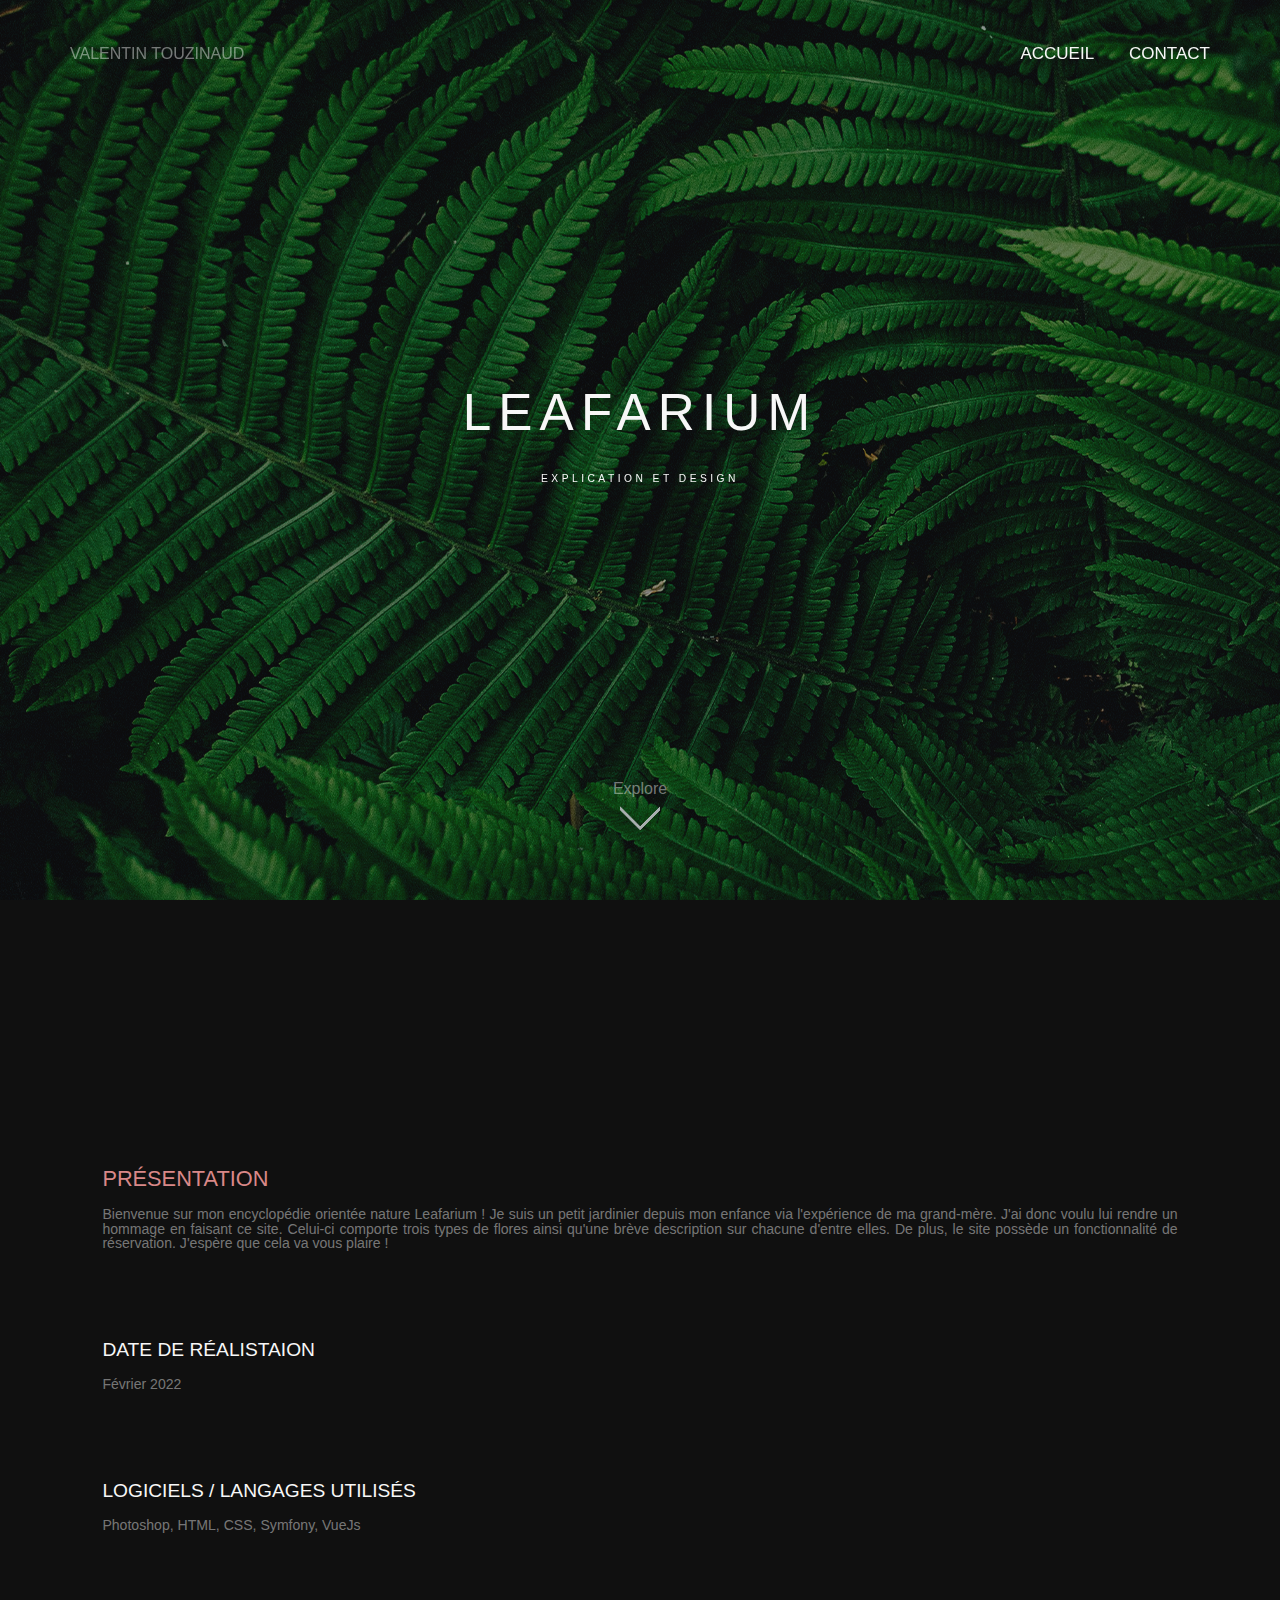
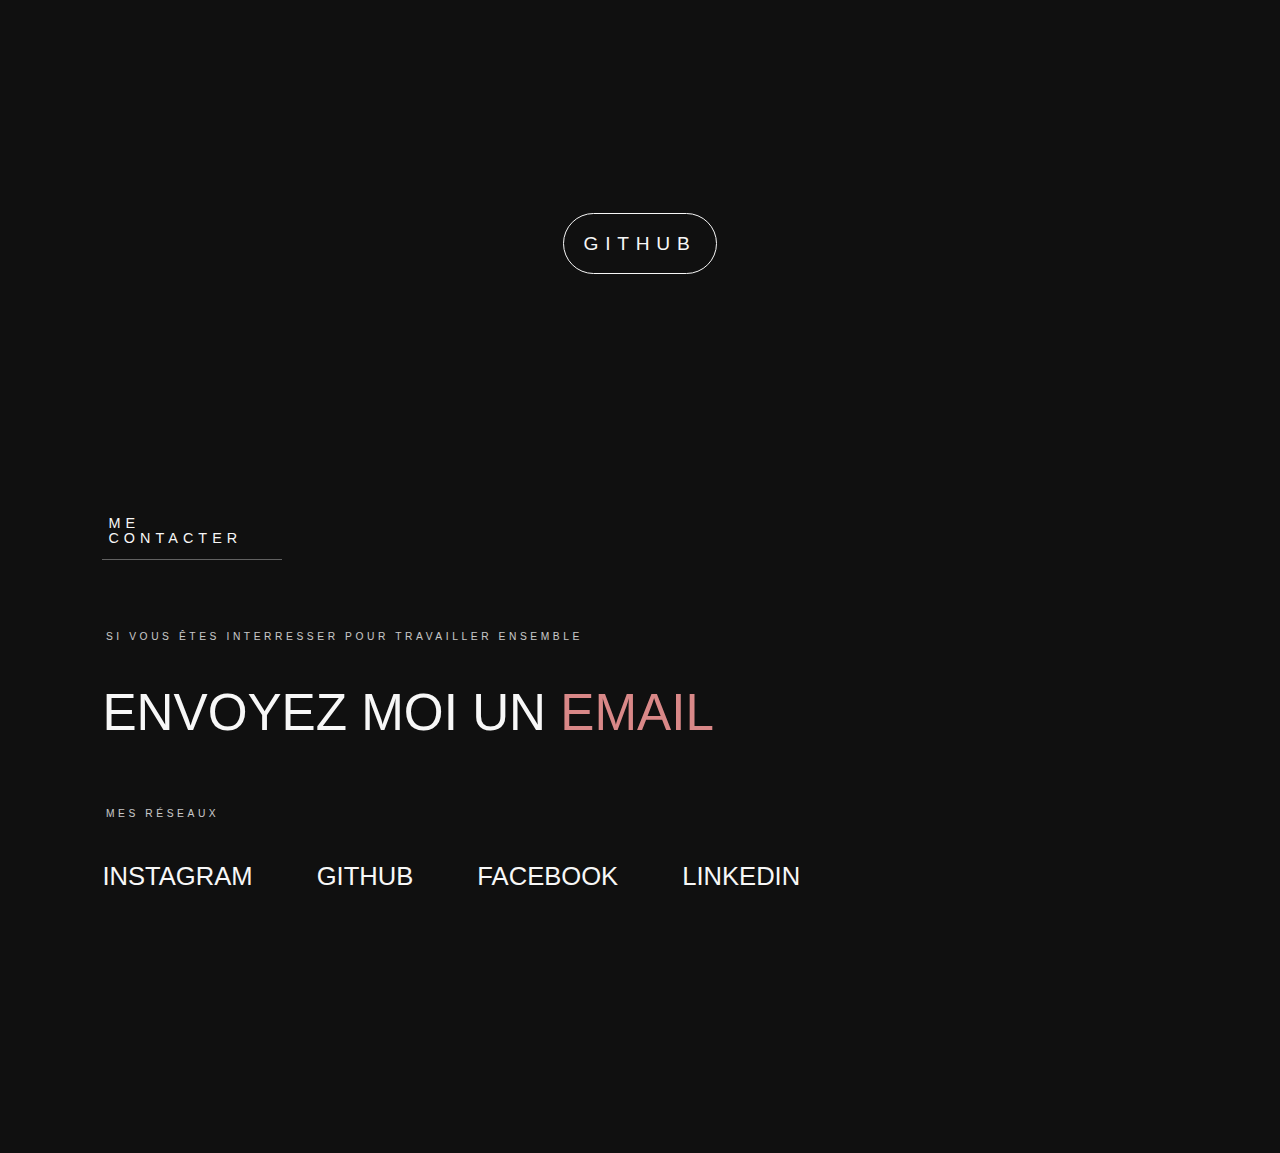
==== Portfolio/page/leafarium.html @ 23c2c00a "Add files via upload" ====
<!DOCTYPE html>
<html lang="fr">
    <head>
        <meta charset="utf-8">
        <meta name="viewport" content="width=device-width, initial-scale=1">
        <title> Portfolio Détail </title>
        <link rel="stylesheet" href="../inc/style.css">
        <link rel="stylesheet" href="../inc/reset.css">
        <!-- Font Inter  -->
        <link rel="preconnect" href="https://rsms.me/">
        <link rel="stylesheet" href="https://rsms.me/inter/inter.css">
        <!-- AOS -->
        <link href="https://unpkg.com/aos@2.3.1/dist/aos.css" rel="stylesheet">
        <!-- script aos -->
        <script src="https://unpkg.com/aos@2.3.1/dist/aos.js"></script>
    </head>
    <body>
    <!-- navbar -->
        <header>
            <nav class="navbar">
                <p> VALENTIN TOUZINAUD </p>
                <ul>
                    <li>
                        <a href="../index.html"> ACCUEIL </a>
                    </li>
                    <li>
                        <a href="#contactScroll"> CONTACT </a>
                    </li>
                </ul>
            </nav>
        </header>
    <!-- Page Swipe  -->
    <section class="leafarium">
        <div class="swipe" data-aos="fade-up" data-aos-duration="1500">
            <h1> LEAFARIUM </h1>
            <h2> EXPLICATION ET DESIGN </h2>
        </div>
        <p class="texteExplorer"> Explore </p>
        <img class="fleche" src="../img/fleche.PNG" alt="fleche">
    </section>
    <!-- Page Explication -->
    <section class="explication">
        <div class="texteExplication">
            <h2> PRÉSENTATION </h2>
            <p> Bienvenue sur mon encyclopédie orientée nature Leafarium ! Je suis un petit jardinier depuis mon enfance via l'expérience de ma grand-mère. J'ai donc voulu lui rendre un hommage en faisant ce site. Celui-ci comporte trois types de flores ainsi qu'une brève description sur chacune d'entre elles. De plus, le site possède un fonctionnalité de réservation. J'espère que cela va vous plaire !  </p>
            <h3> DATE DE RÉALISTAION </h3>
            <p> Février 2022 </p>
            <h3> LOGICIELS / LANGAGES UTILISÉS </h3>
            <p> Photoshop, HTML, CSS, Symfony, VueJs</p>
        </div>
    </section>
    <!-- Page Images  -->
    <div class="images">
        <figure data-aos="fade-up" data-aos-duration="1000">
            <img src="../img/leafarium1.PNG" alt="image1">
        </figure>
        <figure data-aos="fade-up" data-aos-duration="1000">
            <img src="../img/leafarium2.PNG" alt="image2">
        </figure>
        <figure data-aos="fade-up" data-aos-duration="1000">
            <img src="../img/leafarium3.PNG" alt="image3">
        </figure>
        <figure data-aos="fade-up" data-aos-duration="1000">
            <img src="../img/leafarium4.PNG" alt="image4">
        </figure>
        <figure data-aos="fade-up" data-aos-duration="1000">
            <img src="../img/leafarium5.PNG" alt="image5">
        </figure>
        <a href="https://github.com/ValentinTouzinaud" class="boutonGithub"> GITHUB </a>
    </div>
    <!-- Page Contact -->
    <section class="contact">
        <div class="deplacement">
            <div class="soulignement">
                <h2 id="contactScroll"> ME CONTACTER </h2>
                <div class="espacement"></div>
            </div>
            <h3 class="texteContact"> SI VOUS ÊTES INTERRESSER POUR TRAVAILLER ENSEMBLE </h3>
            <a href="mailto:valentin.touzinaud@gmail.com"><p> ENVOYEZ MOI UN<span class="email">&nbsp;EMAIL</span></p></a>
            <h3 class="texteContact"> MES RÉSEAUX </h3>
            <ul class="reseau">
                <li>
                    <a href="https://www.instagram.com/_valentin_tznd_/?hl=fr"> INSTAGRAM </a>
                </li>
                <li>
                    <a href="https://github.com/ValentinTouzinaud"> GITHUB </a>
                </li>
                <li>
                    <a href="https://www.facebook.com/valentin.touzinaud"> FACEBOOK </a>
                </li>
                <li>
                    <a href="https://www.linkedin.com/in/valentin-touzinaud-55255724b/"> LINKEDIN </a>
                </li>
            </ul>
        </div>
    </section>
    <script> AOS.init(); </script>
  </body>
</html>
---- Portfolio/inc/style.css ----
:after, :before {
    box-sizing: border-box;
}

/* Font Inter */
:root { 
    font-family: 'Inter', sans-serif; 
}

@supports (font-variation-settings : normal) {
    :root { 
        font-family: 'Inter var', sans-serif; 
    }
}

/* scroll-behavior: smooth; permet d'avoir un défilement smooth vers un point B */
html {
    font-size: 62.5%;
    scroll-behavior: smooth;
}

body {
    font-size: 1.4rem;
    color: #F7F7F7;
    background-color:#101010;
}

/* retire la scrollbar mais garde la fonction scroll */
body::-webkit-scrollbar {
    display: none;
}


/* Navbar */
.navbar{
    font-family: 'Inter' sans-serif;
    position: fixed;
    margin: 0;
    padding: 0;
    top: 0;
    width: 100%;
    display: flex;
    justify-content: space-between;
    align-items: center;
    padding-top: 5vh;
    z-index: 10;
}

.navbar p{
    color: rgba(247, 247, 247, 0.45);
    margin-left: 70px;
}

.navbar ul {
    display: flex;
    margin-right: 70px;
}

.navbar a{
    text-decoration: none;
    color: #F7F7F7;
    font-size: 17px;
    margin-left: 35px;
}


/* Page 1 (Presentation) */
.presentation{
    width: 100vw;
    height: 100vh;
    left: 0px;
    top: 0px;
    background-image: url("../img/fondPresentation.png");
    overflow: hidden;
}

.presentation .bienvenue{
    margin-left: 9%;
    width: 55%;
    padding-top: 30vh;
    padding-bottom: 20vh;
}

.presentation h1{
    font-family: 'Inter' sans-serif;
    font-style: normal;
    font-weight: 600;
    font-size: 3.5vw;
    line-height: 140%;
}

.presentation h2{
    font-family: 'Inter';
    font-style: normal;
    font-weight: 300;
    font-size: 0.75vw;
    line-height: 16px;
    letter-spacing: 0.35em;
    margin-left: 0.2%;
    margin-top: 30px;
}

.presentation span{
    color: #D98888;
}

.presentation .hover img{
    position: absolute;
    opacity: 80%;
    width: 200px;
    display: none;
    pointer-events: none;
    z-index: 10;
}

.presentation .basDePage{
    display: flex;
    align-items: center;
    flex-direction: column;
    margin-left: 15vw;
    margin-right: 15vw;
    margin-bottom: 1vh;
}

.presentation p{
    color: rgba(247, 247, 247, 0.45);
}

.presentation .fleche{
    width: 35px;
    margin-top: 2vh;
}

/* FIn de la Page 1*/

/* Page 2 (Skills) */
.skills{
    width: 100vw;
    height: 100vh;
    font-family: 'Inter';
    font-style: normal;
    display: flex;
    align-items: center;
    overflow: hidden;
}

.zoneTexte{
    width: 50%;
    height: 100%;
    display: flex;
    flex-direction: column;
    justify-content: center;
}


.partieTexte{ 
    margin-top: 5%;
    margin-bottom: 5%;
    margin-left: 20%;
    margin-right: 20%;
    display: flex;
    flex-direction: column;
    align-items: center;
}

.skills .titre{
    max-width: 200px;
}


.skills h2{
    font-weight: 300;
    font-size: 0.7vw;
    line-height: 16px;
    letter-spacing: 0.35em;
    margin-left: 5px;
}

.espacement{
    margin: 1.5vh 0px;
    margin-bottom: 2vh;
    height: 1px;
    background-color: #616161;
}

.skills p{
    font-weight: 400;
    font-size: 1.2vw;
    line-height: auto;
    text-align: justify;
}

.defilement{
    width: 50%;
    height: 100vh;
    display: flex;
    justify-content: center;
    align-items: center;
}

.espacementVerticalDebut{
    width: 1px;
    height: 80%;
    background-color: #F7F7F7;
    margin-right: 3em;
}

.espacementVerticalFin{
    width: 1px;
    height: 80%;
    background-color: #F7F7F7;
    margin-left: 3em;
}

.container {
    display: flex;
    width: 10%;
    transform: rotate(-90deg);
    margin-right: 1em;
}

.txt{
    white-space: nowrap;
    font-size: 6em;
    font-weight: 300;
    animation: scrollTxt 50s linear infinite;
}

@keyframes scrollTxt {
    0%{
      transform: translate(-120%, 0);
    }
    100% {
      transform: translate(-20%, 0);
    }
}

.container2 {
    display: flex;
    width: 10%;
    transform: rotate(90deg);
    margin-left: 1em;
}

.txt2 {
    white-space: nowrap;
    font-size: 6em;
    font-weight: 300;
    animation: scrollTxt2 50s linear infinite;
  }


@keyframes scrollTxt2 {
    0%{
      transform: translate(-118%, 0);
    }
    100% {
      transform: translate(-18%, 0);
    }
}

.skills .couleurD{
    color:#D98888;
}
/* Fin de la Page 2 (skills) */


/* Début de la page 3*/
.projets{
    width: 100vw;
    height: 100vh;
    font-family: 'Inter' sans-serif;
    display: flex;
    justify-content: center;
    flex-direction: column;
}

.espacementProjet{
    height: 1px;
    background-color: #616161;
    margin-top: 2.5vh;
    margin-bottom: 2.5vh;
    margin-left: 11vw;
    margin-right: 11vw;

}

.projets h2{
    margin-bottom: 4vh;
    font-family: 'Inter';
    font-style: normal;
    font-weight: 350;
    font-size: 1em;
    line-height: 16px;
    letter-spacing: 0.35em;
    text-align: center;
}

.projets .hover{
    transition: transform 0.3s;
    margin-left: 13%;
}

.projets .hover:hover{
    transform: translateX(1.5%) translateZ(0px);
}

.projets a{
    font-size: 4vw;
    letter-spacing: 3px;
    text-decoration: none;
    color: #F7F7F7;
}

.hover img{
    position: absolute;
    opacity: 100%;
    width: 400px;
    display: none;
    pointer-events: none;
    z-index: 10;
}
/* Fin de la Page 3 */


/* Début de la Page 4 */
.contact{
    width: 100vw;
    height: 100vh;
    font-family: 'Inter' sans-serif;
    display: flex;
    justify-content: center;
    flex-direction: column;
}

.contact .deplacement{
    margin-left: 8%;
}

.contact .soulignement{
    max-width: 180px;
    margin-bottom: 8vh;
}

.contact h2{
    margin-left: 6px;
    font-weight: 350;
    font-size: 0.9em;
    letter-spacing: 0.35em;
}

.contact h3{
    margin-left: 0.3%;
    font-size: 0.8vw;
    letter-spacing: 0.35em;
    opacity: 0.8;
}

.contact p{
    font-size: 4vw;
    margin-top: 5vh;
    margin-bottom: 5vh;
}

.contact .email{
    color: #D98888;
}

.reseau{
    display: flex;
    margin-top: 5vh;
}

.contact a{
    font-size: 2vw;
    text-decoration: none;
    color: #F7F7F7;
    margin-right: 5vw;
}
/* Fin de la Page 4*/





/* Commun des pages Detail */
.swipe{
    padding-top: 43vh;
}

.swipe h1{
    font-weight: 500;
    font-size: 4vw;
    letter-spacing: 0.14em;
}

.swipe h2{
    margin-top: 4vh;
    font-weight: 300;
    font-size: 0.8vw;
    letter-spacing: 0.34em;
}

.texteExplorer{
    margin-top: 33vh;
    margin-bottom: 1vh;
    color: rgba(247, 247, 247, 0.45);

}


.explication{
    width: 100vw;
    height: 100vh;
    font-family: 'Inter' sans-serif;
    display: flex;
    align-items: center;
}

.explication .texteExplication{
    margin-left: 8%;
    margin-right: 8%;
}

.explication h2{
    font-size: 1.7vw;
    color: #D98888;
}

.explication h3{
    font-size: 1.5vw;
    margin-top: 10vh;
}

.explication p{
    text-align: justify;
    font-weight: 400;
    font-size: 1.1vw;
    line-height: auto;
    color: rgba(247, 247, 247, 0.45);
    margin-top: 2vh;
}

.images{
    text-align: center;
}

.images figure img{
    margin-bottom: 15vh;
    width: 80%;
}

.images .boutonGithub{
    padding: 1em;
    text-align: center;
    letter-spacing: 0.35em;
    font-size: 1.2em;
    text-decoration: none;
    color: #F7F7F7;
    border: 1px solid;
    border-radius: 50px;
}
/* Fin Commun des pages Detail */


/* Debut page Museum (detail) */
.museum{
    width: 100vw;
    height: 100vh;
    left: 0px;
    top: 0px;
    font-family: 'Inter' sans-serif;
    background-image: url("../img/museum.png");
    text-align: center;
}

/* Debut page Leafarium (detail) */
.leafarium{
    width: 100vw;
    height: 100vh;
    left: 0px;
    top: 0px;
    font-family: 'Inter' sans-serif;
    background-image: url("../img/leafarium.png");
    text-align: center;
}


/* Debut page Moontain (detail) */
.moontain{
    width: 100vw;
    height: 100vh;
    left: 0px;
    top: 0px;
    font-family: 'Inter' sans-serif;
    background-image: url("../img/moontain.png");
    text-align: center;
}


/* Debut page Portfolio (detail) */
.portfolio{
    width: 100vw;
    height: 100vh;
    left: 0px;
    top: 0px;
    font-family: 'Inter' sans-serif;
    background-image: url("../img/portfolio.png");
    text-align: center;
}


/* Format Telephone */
@media screen and (max-width: 900px){

    /* Navbar */ 
    .navbar p{
        margin-left: 5%;
        font-size: 0.8em;
    }
    
    .navbar ul {
        display: flex;
        margin-right: 9%;
    }
    .navbar li{
        margin-right: 15%;
    }
    
    .navbar a{
        font-size: 0.8em;
        margin-left: 0%;
    }
    /* Fin de la navbar */

    /* Page 1 */
    .presentation .bienvenue{
        padding-top: 26vh;
        width: 80%;
    }

    .presentation h1 {
        width: 80vw;
        font-size: 2.5em;
    }

    .presentation h2{
        font-size: 0.7em;
        letter-spacing: 0.25em;
    }
    .presentation img{
        width: 50px;
    }
    /* Fin de la Page 1 */


    /* Debut page 2 */
    .skills{
        flex-direction: column;
        align-items: center;
    }

    .zoneTexte{
        width: 100%;
        height: 100%;
        padding-top: 7vh;
    }
    .partieTexte{ 
        margin-left: 10%;
        margin-right: 10%;
    }
    
    .skills .titre{
        max-width: 50vw;
    }
    
    
    .skills h2{
        font-size: 0.7em;
        line-height: 16px;
    }
    
    .skills p{
        font-size: 3vw;
        line-height: auto;
        text-align: justify;
    }


    .defilement{
        height: 100%;
        width: 100%;
        flex-direction: column;
    }

    .espacementVerticalDebut{
        width: 80%;
        height: 1px;
        background-color: #F7F7F7;
        margin-bottom: 6vh;
        margin-left: 5.4vh;
    }
    
    .espacementVerticalFin{
        width: 80%;
        height: 1px;
        background-color: #F7F7F7;
        margin-right: 5.4vh;
    }

    .container {
        width: 100%;
        transform: translateY(-50%);
    }
    
    .txt{
        font-size: 3em;
        
    }
    
    @keyframes scrollTxt {
        0%{
          transform: translate(-100%, 0);
        }
        100% {
          transform: translate(0%, 0);
        }
    }

    .container2 {
        width: 100%;
        transform: translateY(-50%);
    }
    
    .txt2 {
        font-size: 3em;
      }
    
    @keyframes scrollTxt2 {
        0%{
          transform: translate(-15%, 0);
        }
        100% {
          transform: translate(-118%, 0);
        }
    }
    /* Fin de la Page 2 */


    /* Debut page 3 */
    .projets h2{
        letter-spacing: 0.25em;
    }

    .espacementProjet{
        margin-top: 3vh;
        margin-bottom: 3vh;
    }

    .projets a{
        font-size: 2.3em;
        letter-spacing: 3px;
    }
    
    .projets .lettre{
        font-size: 0.3em;
    }
    
    .hover img{
        width: 200px;
    }
    /* Fin de la Page 3 */


    /* Debut page 4 */
    .contact h3{
        font-size: 0.7em;
        letter-spacing: 0.25em;
        opacity: 0.8;
    
    }
    
    .contact p{
        font-size: 2.5em;
        margin-top: 8vh;
        margin-bottom: 8vh;
    }
    
    .reseau{
        display: flex;
        flex-direction: column;
        margin-top: 5vh;
    }
    
    .contact a{
        font-size: 1em;
        text-decoration: none;
        color: #F7F7F7;
    }
    
    .contact li{
        margin-bottom: 2vh;
    }
    /* Fin de la Page 4 */


    /* Debut page Detail Commun */
    .swipe{
        padding-top: 43vh;
    }
    
    .swipe h1{
        font-weight: 600;
        font-size: 3em;
    }
    
    .swipe h2{
        margin-top: 4vh;
        font-weight: 300;
        font-size: 0.8em;
    }
    
    .texteExplorer{
        margin-top: 35vh;
        color: rgba(247, 247, 247, 0.45);
    
    }
    
    .explication h2{
        font-size: 1.7em;
    }
    
    .explication h3{
        margin-top: 5vh;
        font-size: 1em;
    }
    
    .explication p{
        font-size: 0.8em;
        color: rgba(247, 247, 247, 0.45);
    }
    /* Fin page Commun */
}
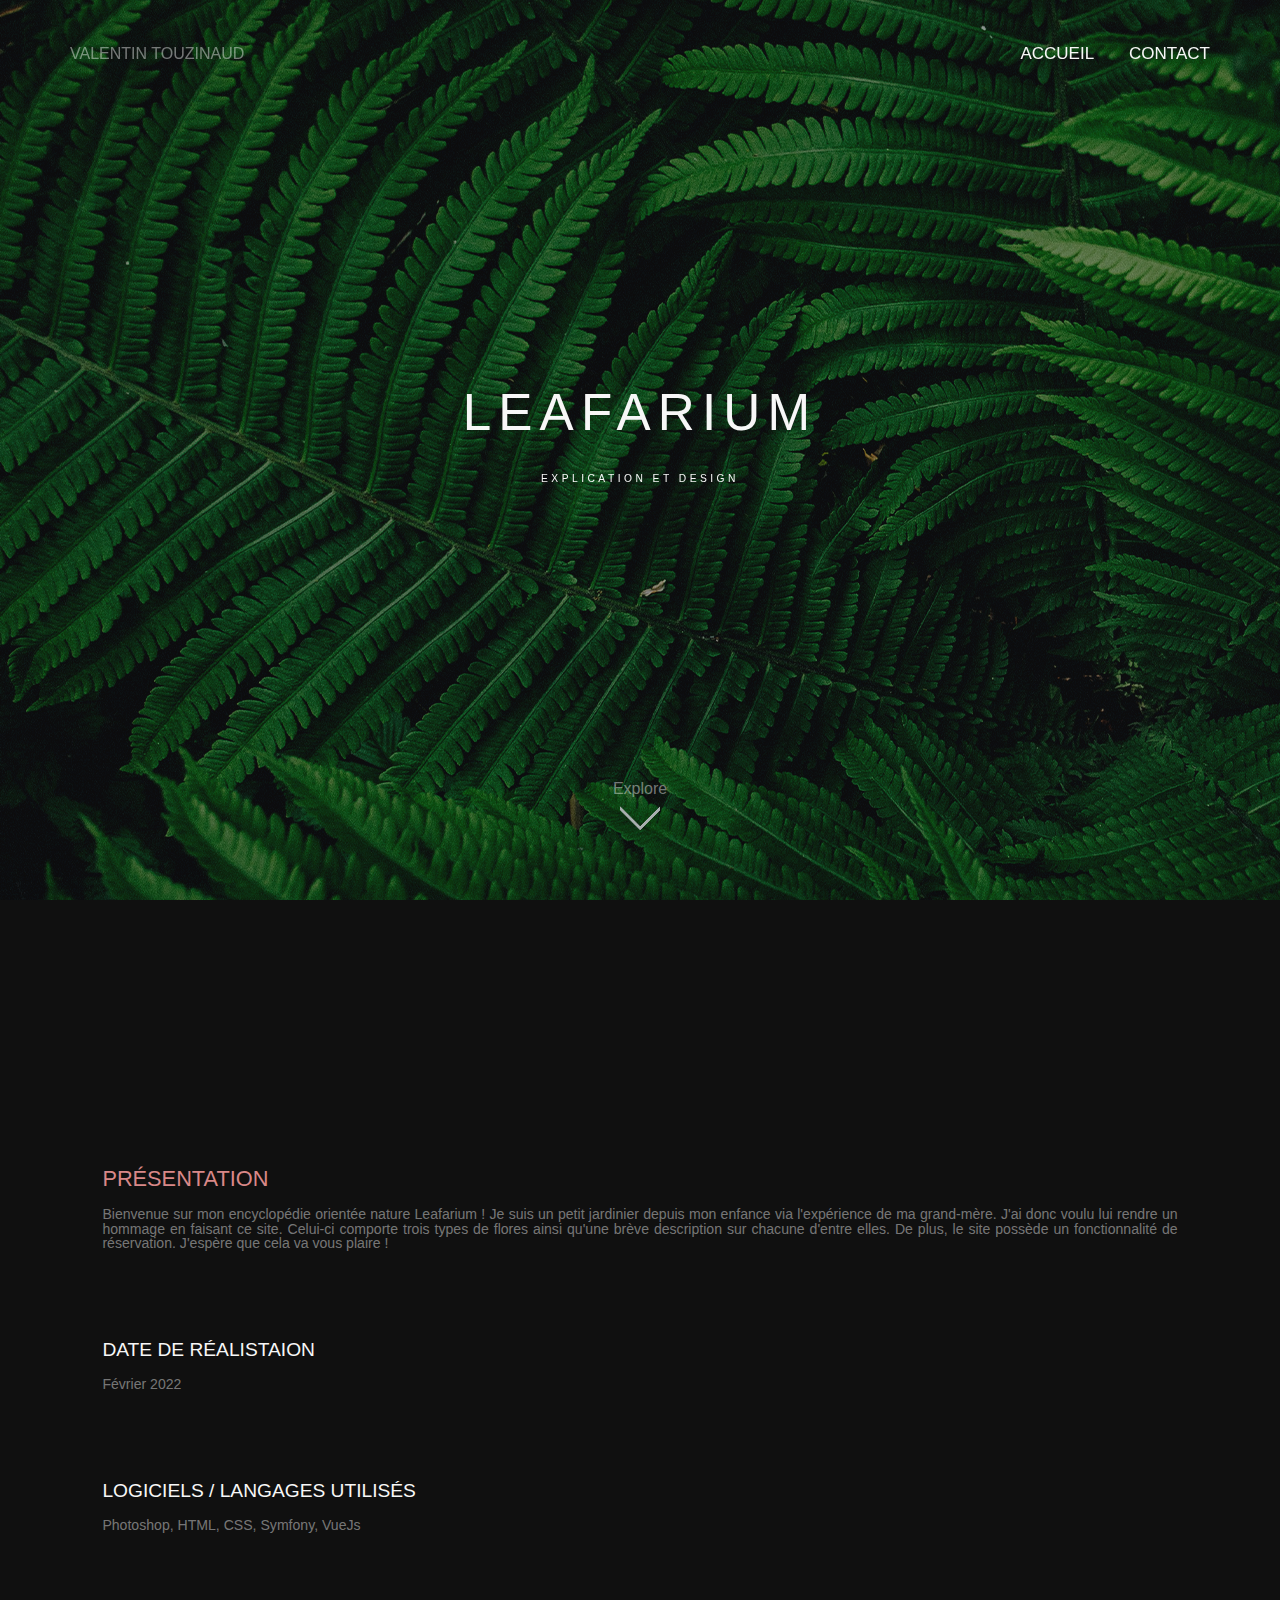
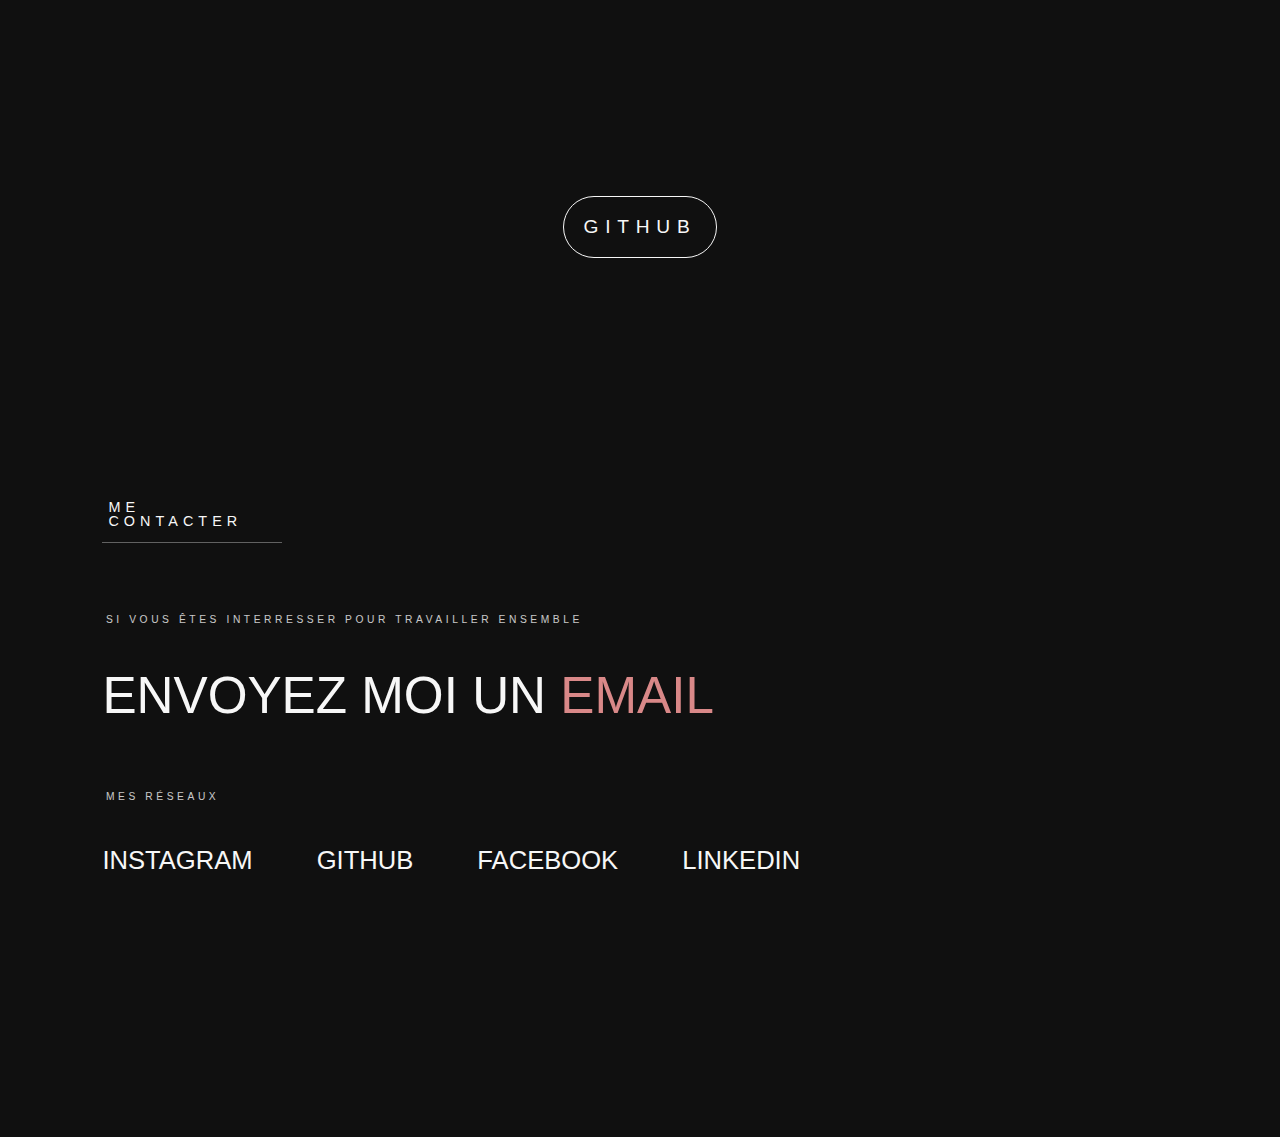
==== commit 54286ac9: "Add files via upload" ====
--- a/Portfolio/page/leafarium.html
+++ b/Portfolio/page/leafarium.html
@@ -66,7 +66,7 @@
         <figure data-aos="fade-up" data-aos-duration="1000">
             <img src="../img/leafarium5.PNG" alt="image5">
         </figure>
-        <a href="https://github.com/ValentinTouzinaud" class="boutonGithub"> GITHUB </a>
+        <a href="https://github.com/ValentinTouzinaud/Leafarium" class="boutonGithub"> GITHUB </a>
     </div>
     <!-- Page Contact -->
     <section class="contact">
--- a/Portfolio/inc/style.css
+++ b/Portfolio/inc/style.css
@@ -78,7 +78,7 @@
     margin-left: 9%;
     width: 55%;
     padding-top: 30vh;
-    padding-bottom: 20vh;
+    padding-bottom: 22vh;
 }
 
 .presentation h1{
@@ -108,6 +108,7 @@
     position: absolute;
     opacity: 80%;
     width: 200px;
+    border-radius: 2px;
     display: none;
     pointer-events: none;
     z-index: 10;
@@ -117,8 +118,6 @@
     display: flex;
     align-items: center;
     flex-direction: column;
-    margin-left: 15vw;
-    margin-right: 15vw;
     margin-bottom: 1vh;
 }
 
@@ -320,6 +319,10 @@
     pointer-events: none;
     z-index: 10;
 }
+
+#projetEncours{
+    color: #D98888;
+}
 /* Fin de la Page 3 */
 
 
@@ -379,10 +382,6 @@
 }
 /* Fin de la Page 4*/
 
-
-
-
-
 /* Commun des pages Detail */
 .swipe{
     padding-top: 43vh;
@@ -407,7 +406,6 @@
     color: rgba(247, 247, 247, 0.45);
 
 }
-
 
 .explication{
     width: 100vw;
@@ -485,7 +483,6 @@
     text-align: center;
 }
 
-
 /* Debut page Moontain (detail) */
 .moontain{
     width: 100vw;
@@ -510,8 +507,8 @@
 }
 
 
-/* Format Telephone */
-@media screen and (max-width: 900px){
+/* Format Tablette */
+@media screen and (max-width: 1000px){
 
     /* Navbar */ 
     .navbar p{
@@ -535,7 +532,7 @@
 
     /* Page 1 */
     .presentation .bienvenue{
-        padding-top: 26vh;
+        padding-top: 32vh;
         width: 80%;
     }
 
@@ -548,11 +545,15 @@
         font-size: 0.7em;
         letter-spacing: 0.25em;
     }
-    .presentation img{
-        width: 50px;
+
+    .presentation .basDePage{
+        margin-bottom: 1vh;
+    }
+
+    .presentation p{
+        font-size: 0.8em;
     }
     /* Fin de la Page 1 */
-
 
     /* Debut page 2 */
     .skills{
@@ -568,12 +569,13 @@
     .partieTexte{ 
         margin-left: 10%;
         margin-right: 10%;
+        margin-bottom: 2.5%;
+        margin-top: 2.5%;
     }
     
     .skills .titre{
         max-width: 50vw;
     }
-    
     
     .skills h2{
         font-size: 0.7em;
@@ -581,9 +583,9 @@
     }
     
     .skills p{
-        font-size: 3vw;
+        font-size: 0.8em;
         line-height: auto;
-        text-align: justify;
+        text-align: center;
     }
 
 
@@ -598,14 +600,15 @@
         height: 1px;
         background-color: #F7F7F7;
         margin-bottom: 6vh;
-        margin-left: 5.4vh;
+        margin-left: 7vh;
     }
     
     .espacementVerticalFin{
         width: 80%;
         height: 1px;
         background-color: #F7F7F7;
-        margin-right: 5.4vh;
+        margin-right: 7vh;
+        margin-top: -1.5vh;
     }
 
     .container {
@@ -646,7 +649,6 @@
     }
     /* Fin de la Page 2 */
 
-
     /* Debut page 3 */
     .projets h2{
         letter-spacing: 0.25em;
@@ -711,19 +713,18 @@
     
     .swipe h1{
         font-weight: 600;
-        font-size: 3em;
+        font-size: 2.5em;
     }
     
     .swipe h2{
         margin-top: 4vh;
         font-weight: 300;
-        font-size: 0.8em;
+        font-size: 0.6em;
     }
     
     .texteExplorer{
-        margin-top: 35vh;
+        margin-top: 31vh;
         color: rgba(247, 247, 247, 0.45);
-    
     }
     
     .explication h2{
@@ -739,5 +740,81 @@
         font-size: 0.8em;
         color: rgba(247, 247, 247, 0.45);
     }
+
+    .images .boutonGithub{
+        letter-spacing: 0.30em;
+        font-size: 1em;
+    }
     /* Fin page Commun */
-}+}
+
+@media screen and (max-width: 470px){
+
+    /* Navbar */ 
+    .navbar p{
+        font-size: 0.7em;
+    }
+    
+    .navbar a{
+        font-size: 0.7em;
+    }
+    /* Fin de la navbar */
+
+    /* Page 1 */
+    .presentation .bienvenue{
+        padding-top: 28vh;
+        padding-bottom: 19vh;
+        width: 80%;
+    }
+
+    .presentation h1 {
+        width: 80vw;
+        font-size: 9vw;
+    }
+
+    .presentation h2{
+        font-size: 2.8vw;
+        letter-spacing: 0.25em;
+    }
+
+    .presentation .basDePage{
+        margin-bottom: 1vh;
+    }
+
+    .presentation p{
+        font-size: 0.8em;
+    }
+    
+    .presentation .fleche{
+        width: 30px;
+    }
+    /* Fin de la Page 1 */
+
+    /* Debut page 2 */
+    .zoneTexte{
+        padding-top: 10vh;
+    }
+
+    .skills p{
+        font-size: 0.7em;
+        text-align: justify;
+    }
+
+    .espacementVerticalDebut{
+        margin-left: 7vh;
+    }
+    
+    .espacementVerticalFin{
+        margin-right: 7vh;
+        margin-top: -1.5vh;
+    }
+    /* Fin de la Page 2 */
+
+    /* Debut de la page Commun*/
+
+    .images figure img{
+        margin-bottom: 10vh;
+        width: 90%;
+    }
+    /* Fin de la Page Commun */
+}
